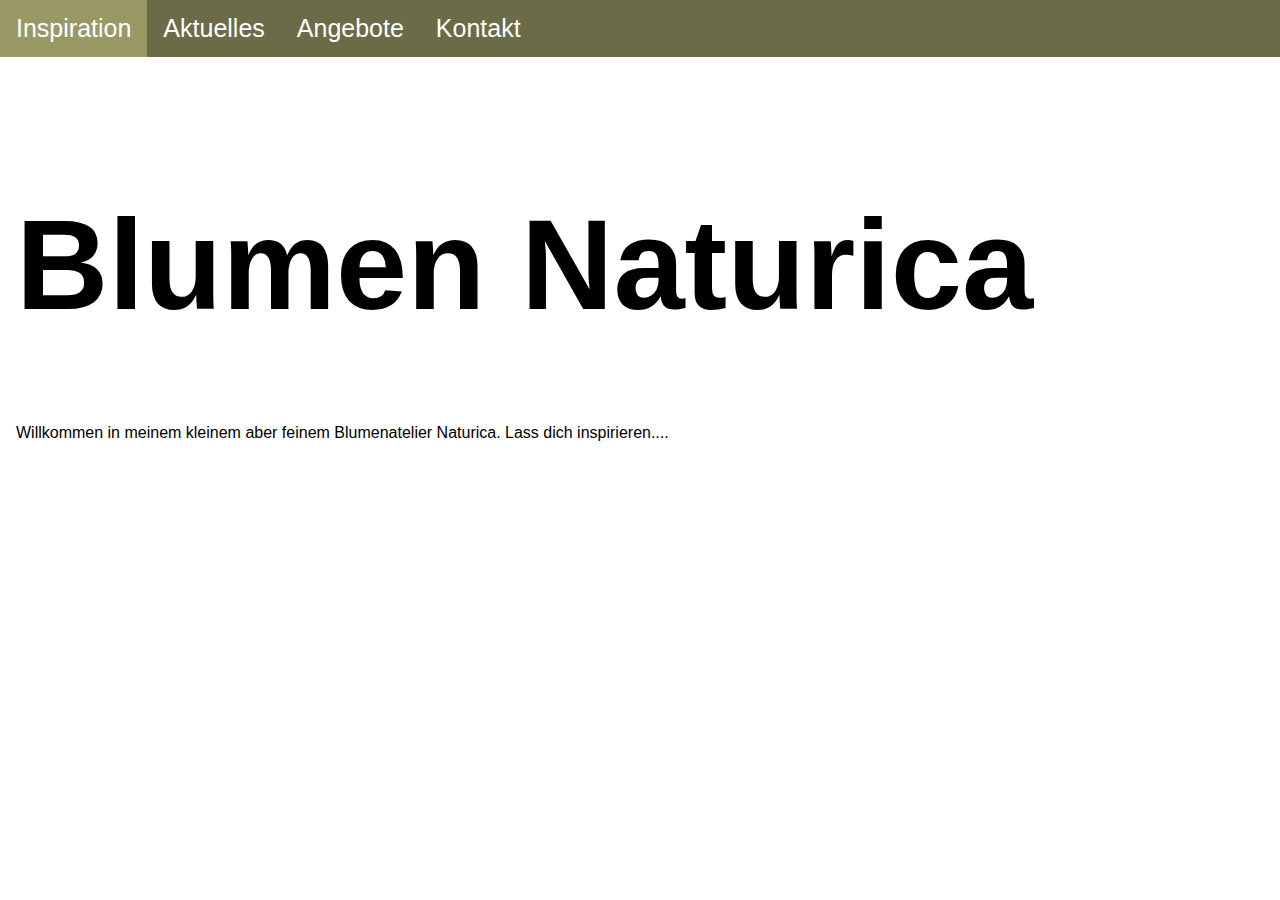
==== index.html @ 10f58daa "change" ====
<!DOCTYPE html>
<html lang="de">
<head>
  <meta name="viewport" content="width=device-width, initial-scale=1">
  <link rel="stylesheet" href="https://fern5-44.github.io/fleur.github.io/tool/styles.css"> <!-- Falls du CSS auslagerst -->
  <title>blumennaturica</title>
</head>

<body>
  <!-- Container für die Navigationsleiste -->
  <div id="navbar-container"></div>

  <!-- Hauptinhalt -->
  <div id="main">
    <h1>Blumen Naturica</h1>
    <p>Willkommen in meinem kleinem aber feinem Blumenatelier Naturica. Lass dich inspirieren....</p>
    
  </div>

  <!-- JavaScript einfügen -->
  <script src="https://fern5-44.github.io/fleur.github.io/tool/navbar.js"></script>
</body>
</html>
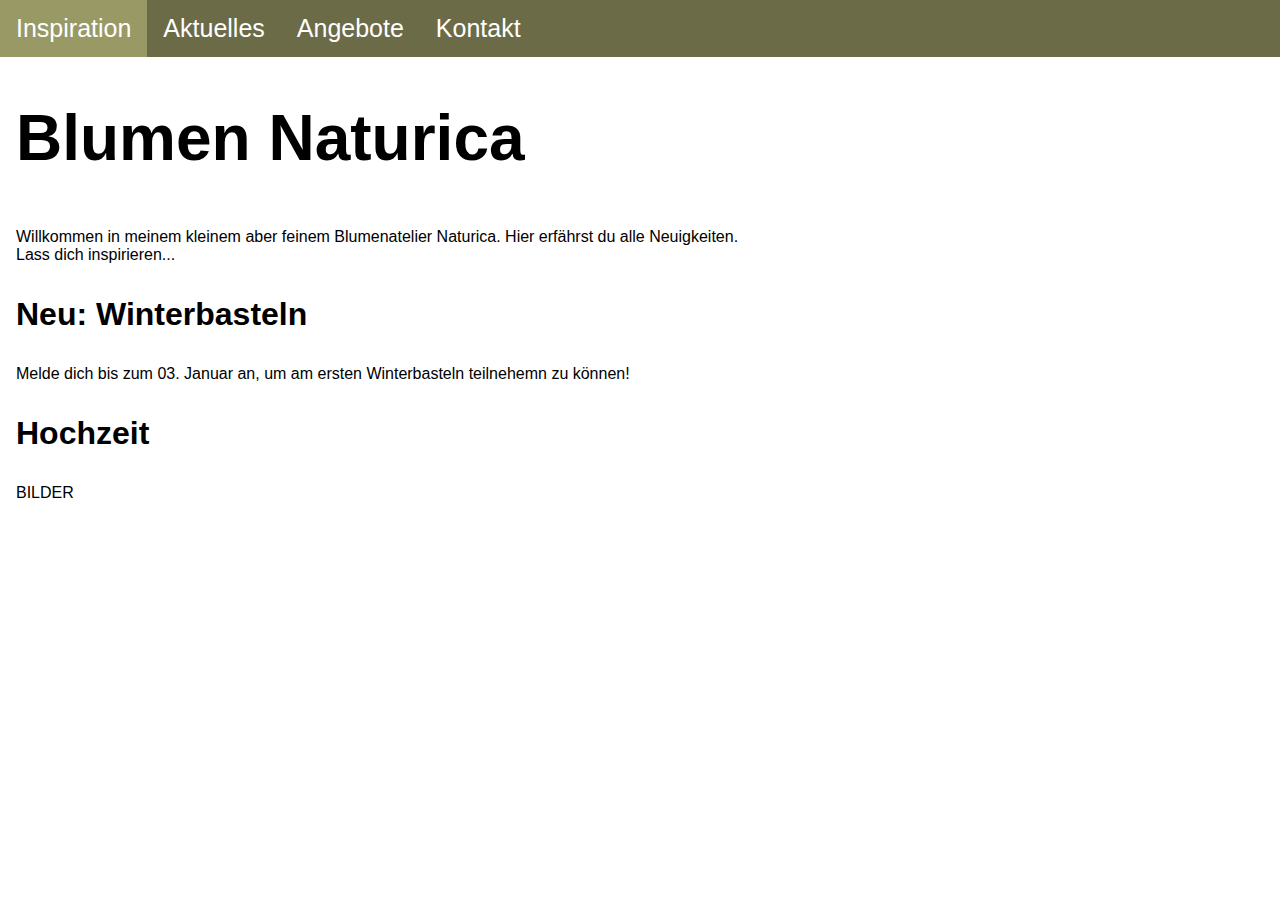
==== commit 3bbfe965: "Update index.html" ====
--- a/index.html
+++ b/index.html
@@ -12,8 +12,12 @@
 
   <!-- Hauptinhalt -->
   <div id="main">
-    <h1>Blumen Naturica</h1>
-    <p>Willkommen in meinem kleinem aber feinem Blumenatelier Naturica. Lass dich inspirieren....</p>
+    <h2>Blumen Naturica</h2>
+    <p>Willkommen in meinem kleinem aber feinem Blumenatelier Naturica. Hier erfährst du alle Neuigkeiten.<br>Lass dich inspirieren...</p>
+    <h3>Neu: Winterbasteln</h3>
+    <p>Melde dich bis zum 03. Januar an, um am ersten Winterbasteln teilnehemn zu können!</p>
+    <h3>Hochzeit</h3>
+    <p>BILDER</p>
     
   </div>
 
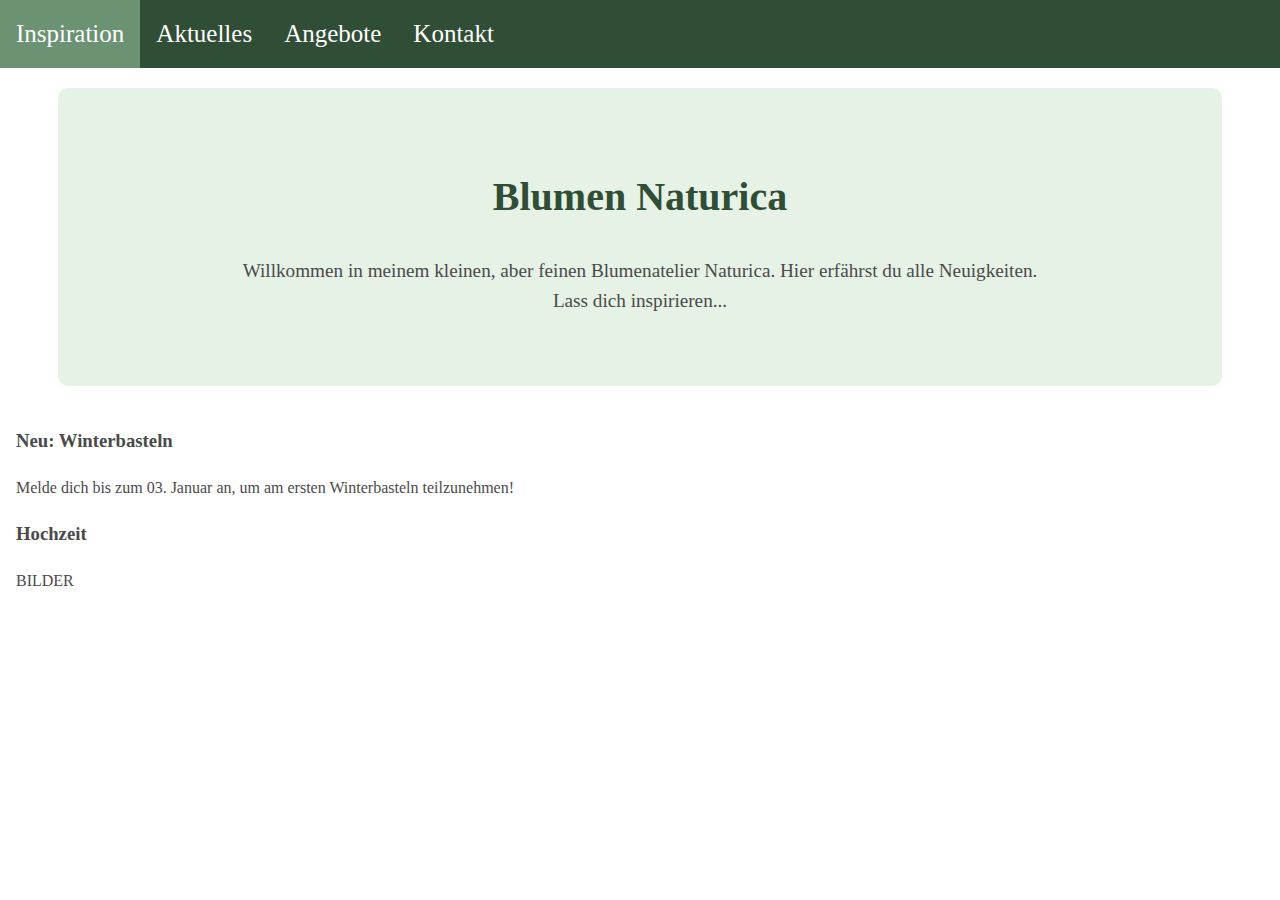
==== commit ffc41d7e: "Update index.html" ====
--- a/index.html
+++ b/index.html
@@ -2,8 +2,59 @@
 <html lang="de">
 <head>
   <meta name="viewport" content="width=device-width, initial-scale=1">
-  <link rel="stylesheet" href="https://fern5-44.github.io/fleur.github.io/tool/styles.css"> <!-- Falls du CSS auslagerst -->
   <title>blumennaturica</title>
+  <style>
+  body {
+      font-family: 'Georgia', serif; /* Elegante und natürliche Schriftart */
+      margin: 0;
+      padding: 0;
+      display: block; /* Änderung von 100% auf block für korrekte Anzeige */
+      height: 100vh;
+      color: #4a4a4a;
+      line-height: 1.6;
+  }
+
+  section {
+      width: 100%;
+      max-width: 90%;
+      height: 35%; 
+      margin: 40px auto;
+      font-family: 'Georgia', serif; /* Elegante und natürliche Schriftart */
+      text-align: center;
+            padding: 20px;
+
+  }
+
+  section h2 {
+      font-size: 2em;
+      color: #304d35;
+      margin-bottom: 20px;
+  }
+
+  section p, section ul {
+      font-size: 1.1em;
+      line-height: 1.6;
+  }
+
+  .hero {
+      width: 100%;
+      text-align: center;
+      background-color: #e6f2e6; /* Sanftes Grün */
+      padding: 50px 20px;
+      margin-bottom: 40px;
+      border-radius: 10px;
+  }
+
+  .hero h1 {
+      font-size: 2.5em;
+      color: #304d35; /* Dunkles Grün */
+  }
+
+  .hero p {
+      font-size: 1.2em;
+      color: #4a4a4a;
+  }
+  </style>
 </head>
 
 <body>
@@ -12,13 +63,15 @@
 
   <!-- Hauptinhalt -->
   <div id="main">
-    <h2>Blumen Naturica</h2>
-    <p>Willkommen in meinem kleinem aber feinem Blumenatelier Naturica. Hier erfährst du alle Neuigkeiten.<br>Lass dich inspirieren...</p>
+    <section class="hero" id="home">
+      <h1>Blumen Naturica</h1>
+      <p>Willkommen in meinem kleinen, aber feinen Blumenatelier Naturica. Hier erfährst du alle Neuigkeiten.<br>Lass dich inspirieren...</p>
+    </section>
+
     <h3>Neu: Winterbasteln</h3>
-    <p>Melde dich bis zum 03. Januar an, um am ersten Winterbasteln teilnehemn zu können!</p>
+    <p>Melde dich bis zum 03. Januar an, um am ersten Winterbasteln teilzunehmen!</p>
     <h3>Hochzeit</h3>
     <p>BILDER</p>
-    
   </div>
 
   <!-- JavaScript einfügen -->
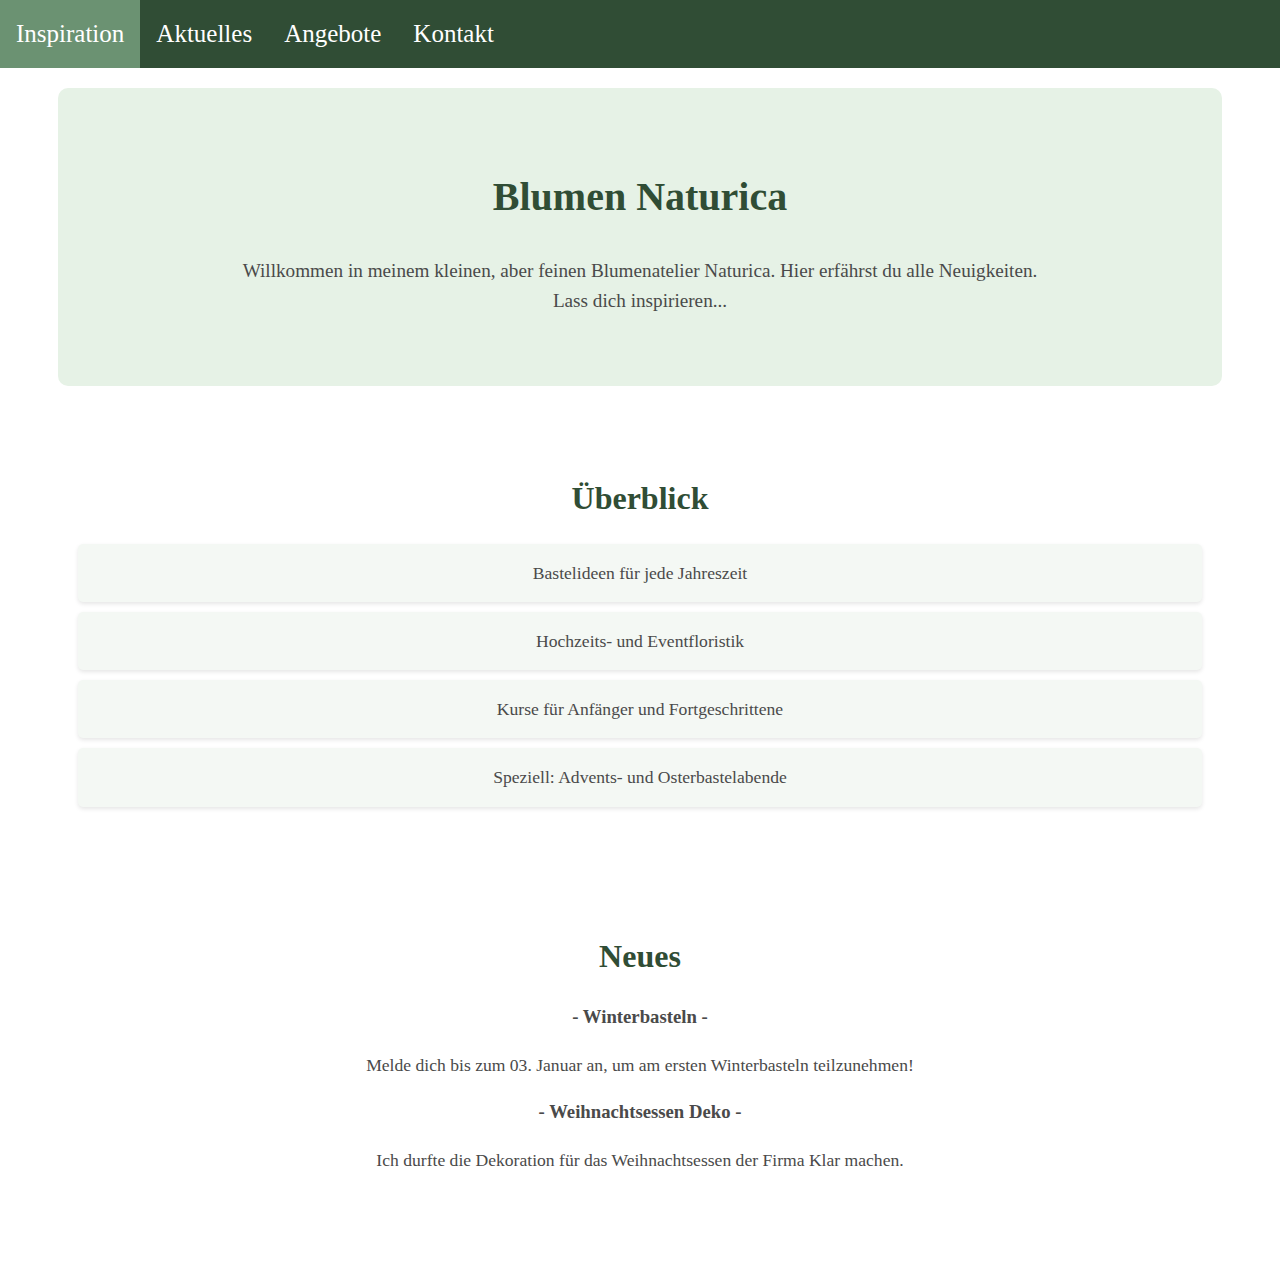
==== commit 6c519f72: "Update index.html" ====
--- a/index.html
+++ b/index.html
@@ -54,6 +54,20 @@
       font-size: 1.2em;
       color: #4a4a4a;
   }
+  section ul {
+            list-style-type: none;
+            padding: 0;
+        }
+
+        section ul li {
+            background-color: #f4f8f4;
+            margin: 10px 0;
+            padding: 15px;
+            border-radius: 5px;
+            box-shadow: 0 2px 4px rgba(0, 0, 0, 0.1);
+        }
+
+       
   </style>
 </head>
 
@@ -68,11 +82,22 @@
       <p>Willkommen in meinem kleinen, aber feinen Blumenatelier Naturica. Hier erfährst du alle Neuigkeiten.<br>Lass dich inspirieren...</p>
     </section>
 
-    <h3>Neu: Winterbasteln</h3>
-    <p>Melde dich bis zum 03. Januar an, um am ersten Winterbasteln teilzunehmen!</p>
-    <h3>Hochzeit</h3>
-    <p>BILDER</p>
-  </div>
+    <section id="services">
+            <h2>Überblick</h2>
+            <ul>
+                <li>Bastelideen für jede Jahreszeit</li>
+                <li>Hochzeits- und Eventfloristik</li>
+                <li>Kurse für Anfänger und Fortgeschrittene</li>
+                <li>Speziell: Advents- und Osterbastelabende</li>
+            </ul>
+        </section>
+       <section id="actual">
+            <h2>Neues</h2>
+            <h3>- Winterbasteln -</h3>
+			<p>Melde dich bis zum 03. Januar an, um am ersten Winterbasteln teilzunehmen!</p>
+            <h3>- Weihnachtsessen Deko -</h3>
+			<p>Ich durfte die Dekoration für das Weihnachtsessen der Firma Klar machen.</p>
+       </section>
 
   <!-- JavaScript einfügen -->
   <script src="https://fern5-44.github.io/fleur.github.io/tool/navbar.js"></script>
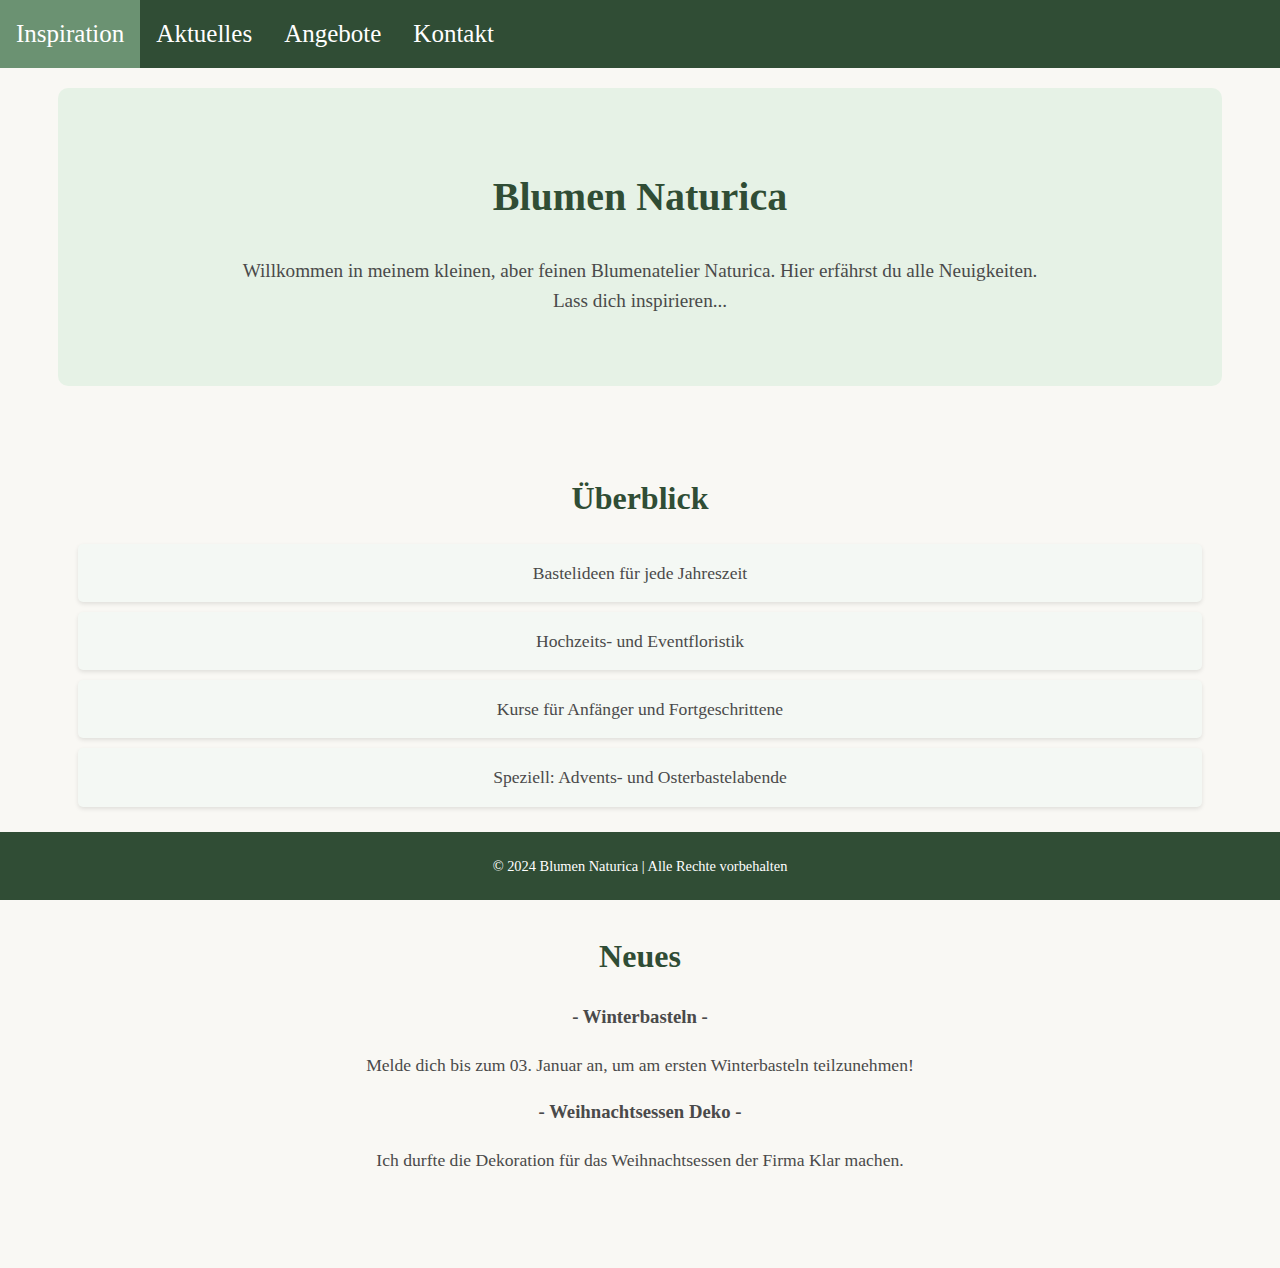
==== commit e204574b: "Update index.html" ====
--- a/index.html
+++ b/index.html
@@ -12,6 +12,7 @@
       height: 100vh;
       color: #4a4a4a;
       line-height: 1.6;
+      background-color: #f9f8f4; /* Warmes, neutrales Hintergrund */
   }
 
   section {
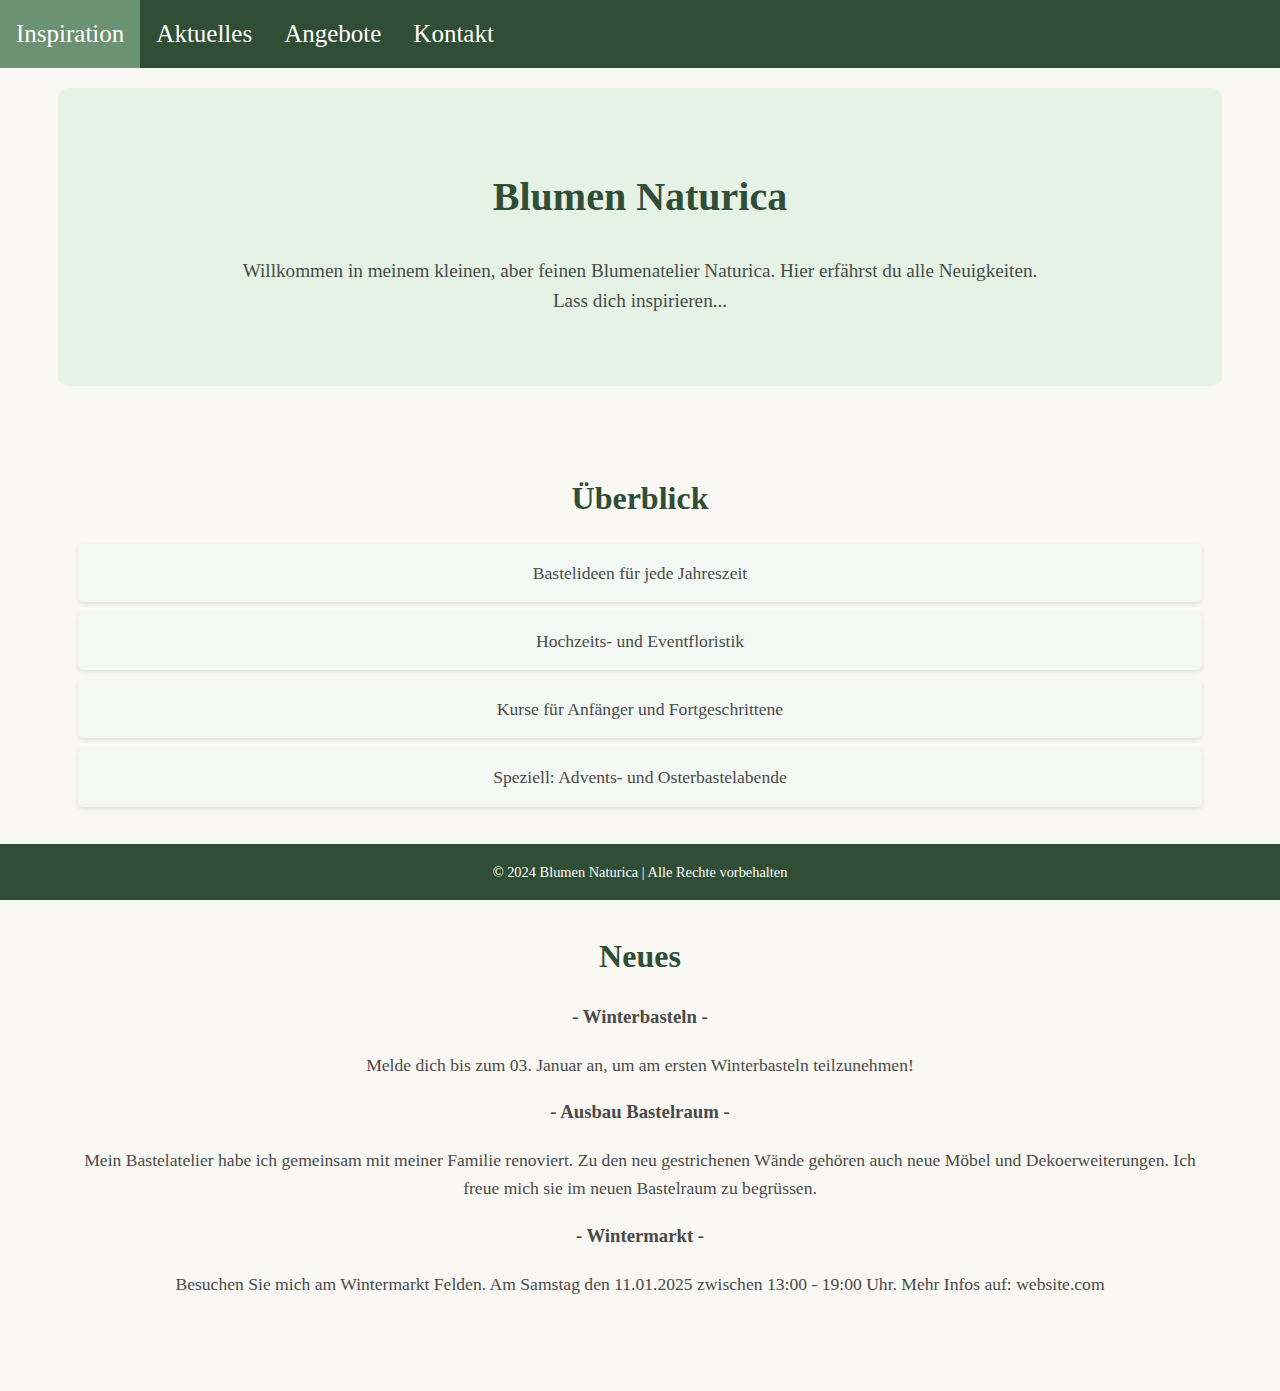
==== commit d147c364: "Update index.html" ====
--- a/index.html
+++ b/index.html
@@ -96,8 +96,10 @@
             <h2>Neues</h2>
             <h3>- Winterbasteln -</h3>
 			<p>Melde dich bis zum 03. Januar an, um am ersten Winterbasteln teilzunehmen!</p>
-            <h3>- Weihnachtsessen Deko -</h3>
-			<p>Ich durfte die Dekoration für das Weihnachtsessen der Firma Klar machen.</p>
+            <h3>- Ausbau Bastelraum -</h3>
+			<p>Mein Bastelatelier habe ich gemeinsam mit meiner Familie renoviert. Zu den neu gestrichenen Wände gehören auch neue Möbel und Dekoerweiterungen. Ich freue mich sie im neuen Bastelraum zu begrüssen.</p>
+            <h3>- Wintermarkt -</h3>
+			<p>Besuchen Sie mich am Wintermarkt Felden. Am Samstag den 11.01.2025 zwischen 13:00 - 19:00 Uhr. Mehr Infos auf: website.com </p>
        </section>
 
   <!-- JavaScript einfügen -->
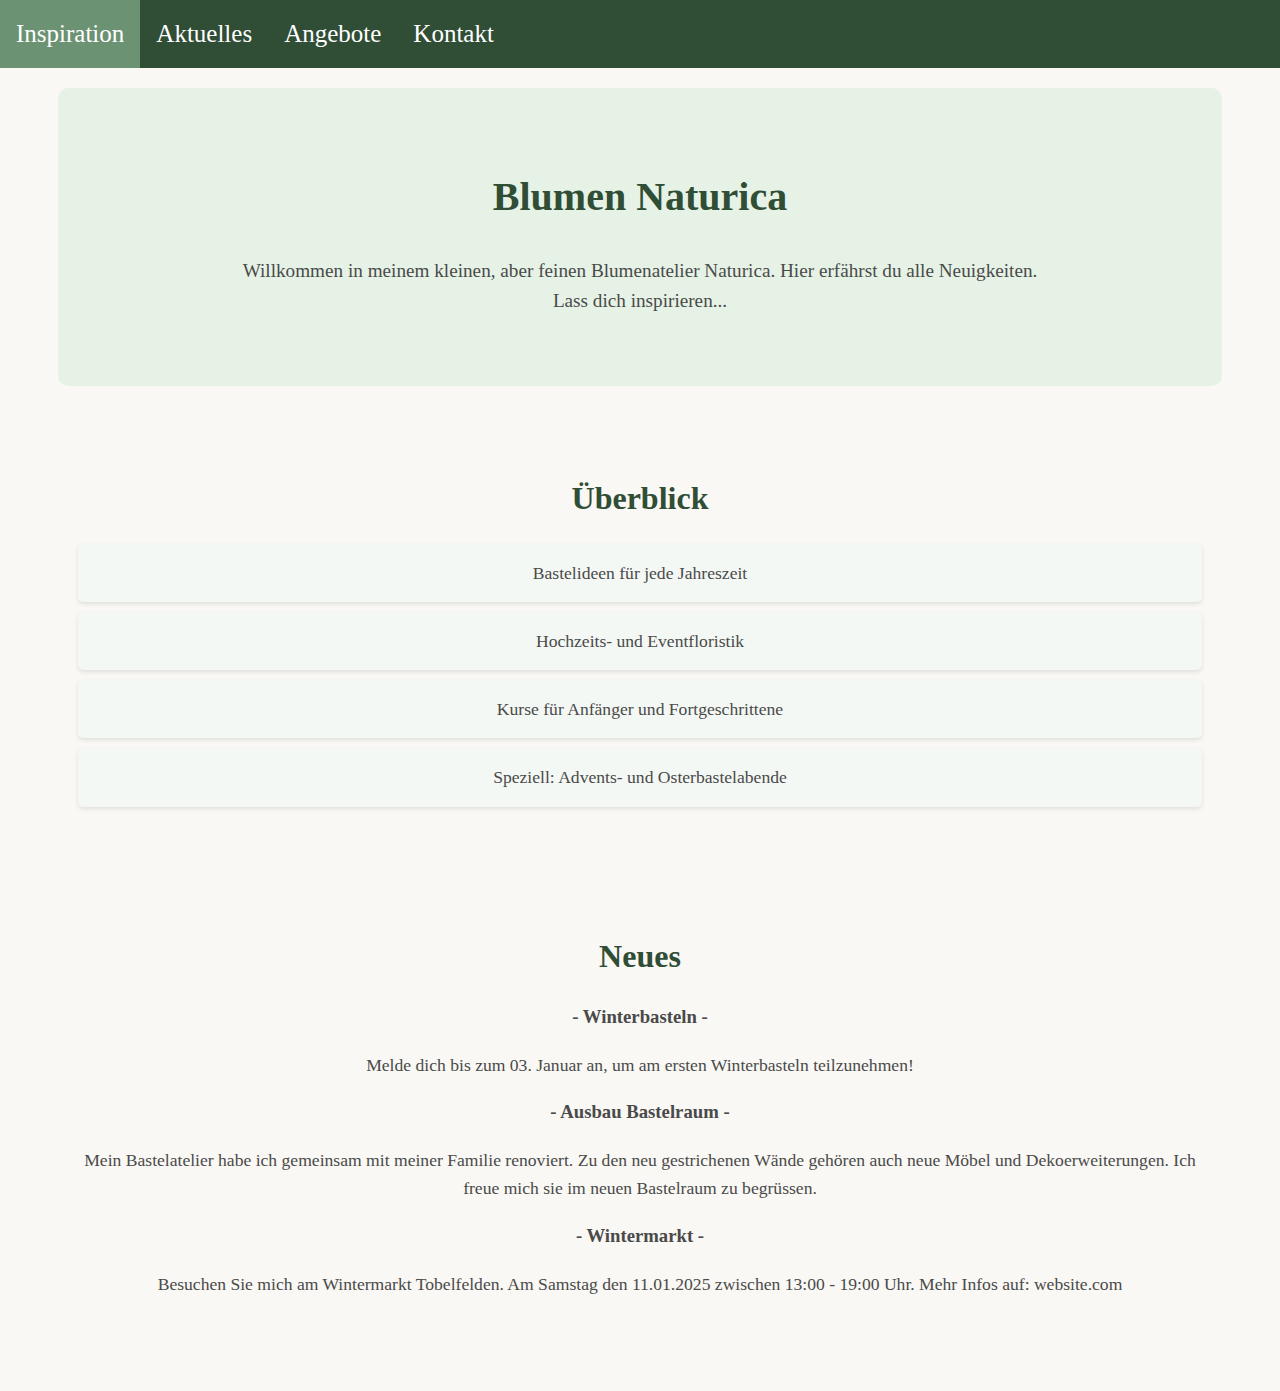
==== commit 8d647715: "Update index.html" ====
--- a/index.html
+++ b/index.html
@@ -99,7 +99,7 @@
             <h3>- Ausbau Bastelraum -</h3>
 			<p>Mein Bastelatelier habe ich gemeinsam mit meiner Familie renoviert. Zu den neu gestrichenen Wände gehören auch neue Möbel und Dekoerweiterungen. Ich freue mich sie im neuen Bastelraum zu begrüssen.</p>
             <h3>- Wintermarkt -</h3>
-			<p>Besuchen Sie mich am Wintermarkt Felden. Am Samstag den 11.01.2025 zwischen 13:00 - 19:00 Uhr. Mehr Infos auf: website.com </p>
+			<p>Besuchen Sie mich am Wintermarkt Tobelfelden. Am Samstag den 11.01.2025 zwischen 13:00 - 19:00 Uhr. Mehr Infos auf: website.com </p>
        </section>
 
   <!-- JavaScript einfügen -->
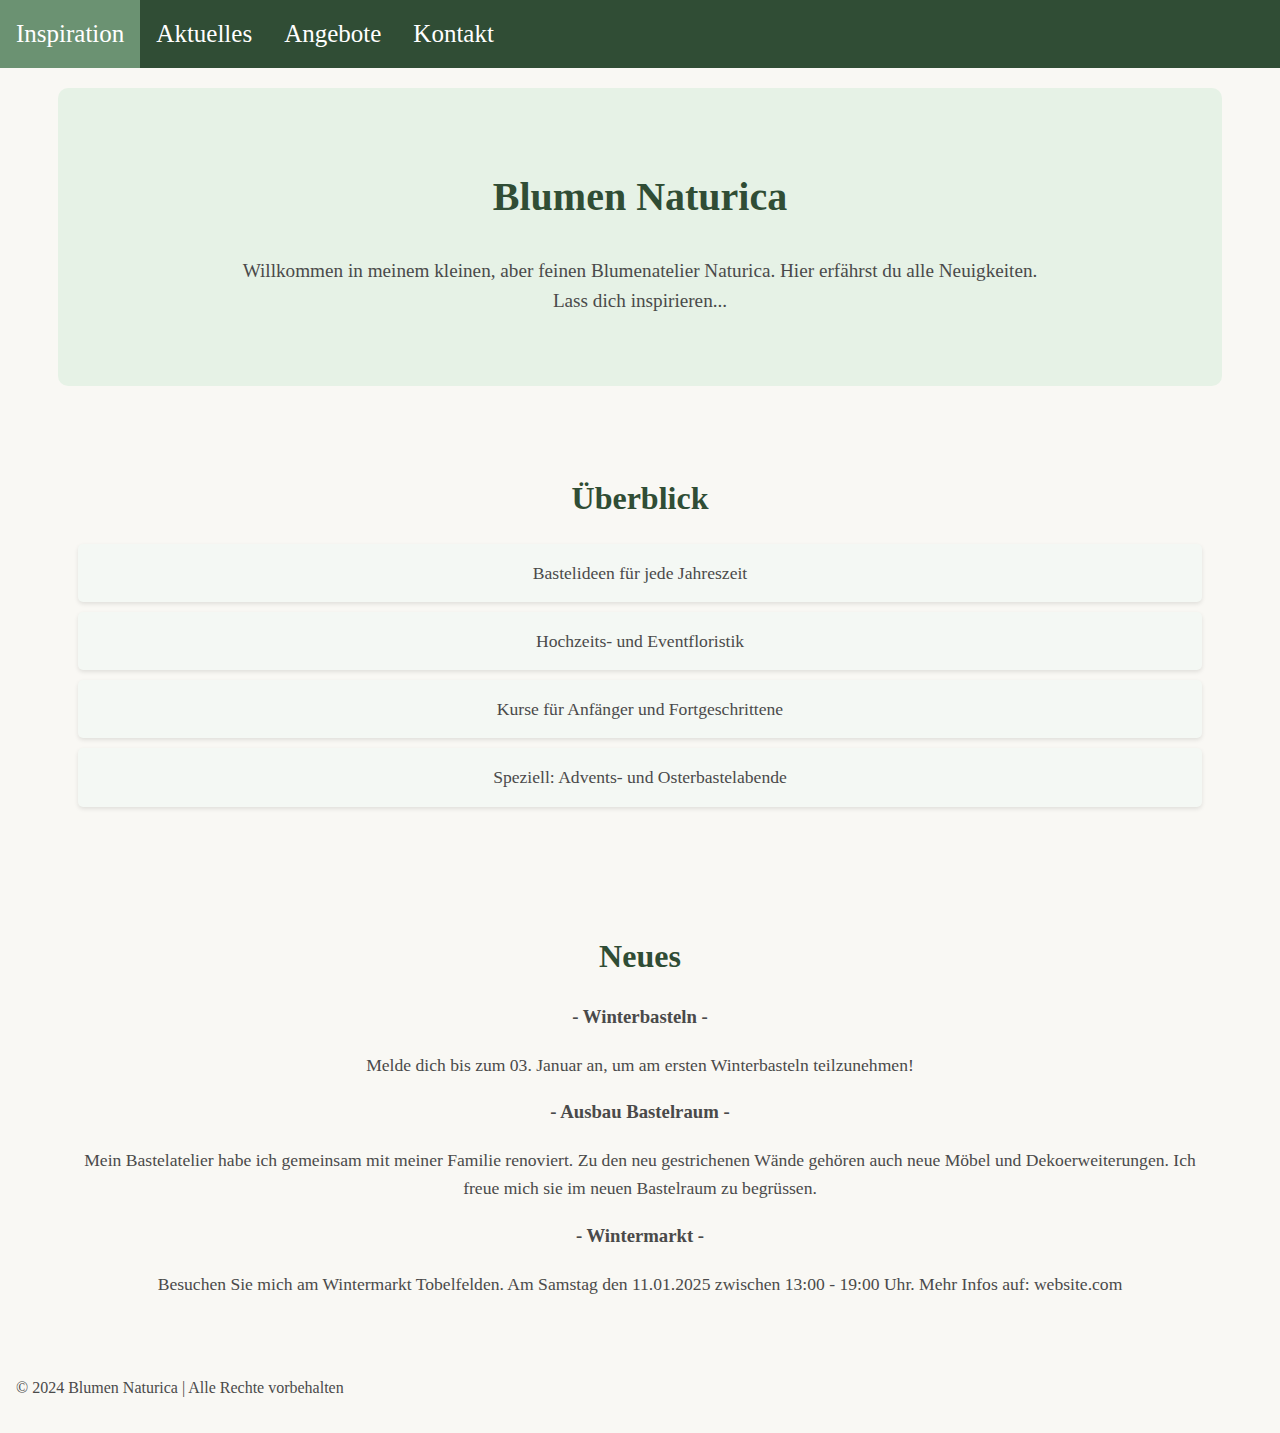
==== commit 340ea21f: "Update index.html" ====
--- a/index.html
+++ b/index.html
@@ -101,6 +101,7 @@
             <h3>- Wintermarkt -</h3>
 			<p>Besuchen Sie mich am Wintermarkt Tobelfelden. Am Samstag den 11.01.2025 zwischen 13:00 - 19:00 Uhr. Mehr Infos auf: website.com </p>
        </section>
+<div id="footer-container"></div>
 
   <!-- JavaScript einfügen -->
   <script src="https://fern5-44.github.io/fleur.github.io/tool/navbar.js"></script>
